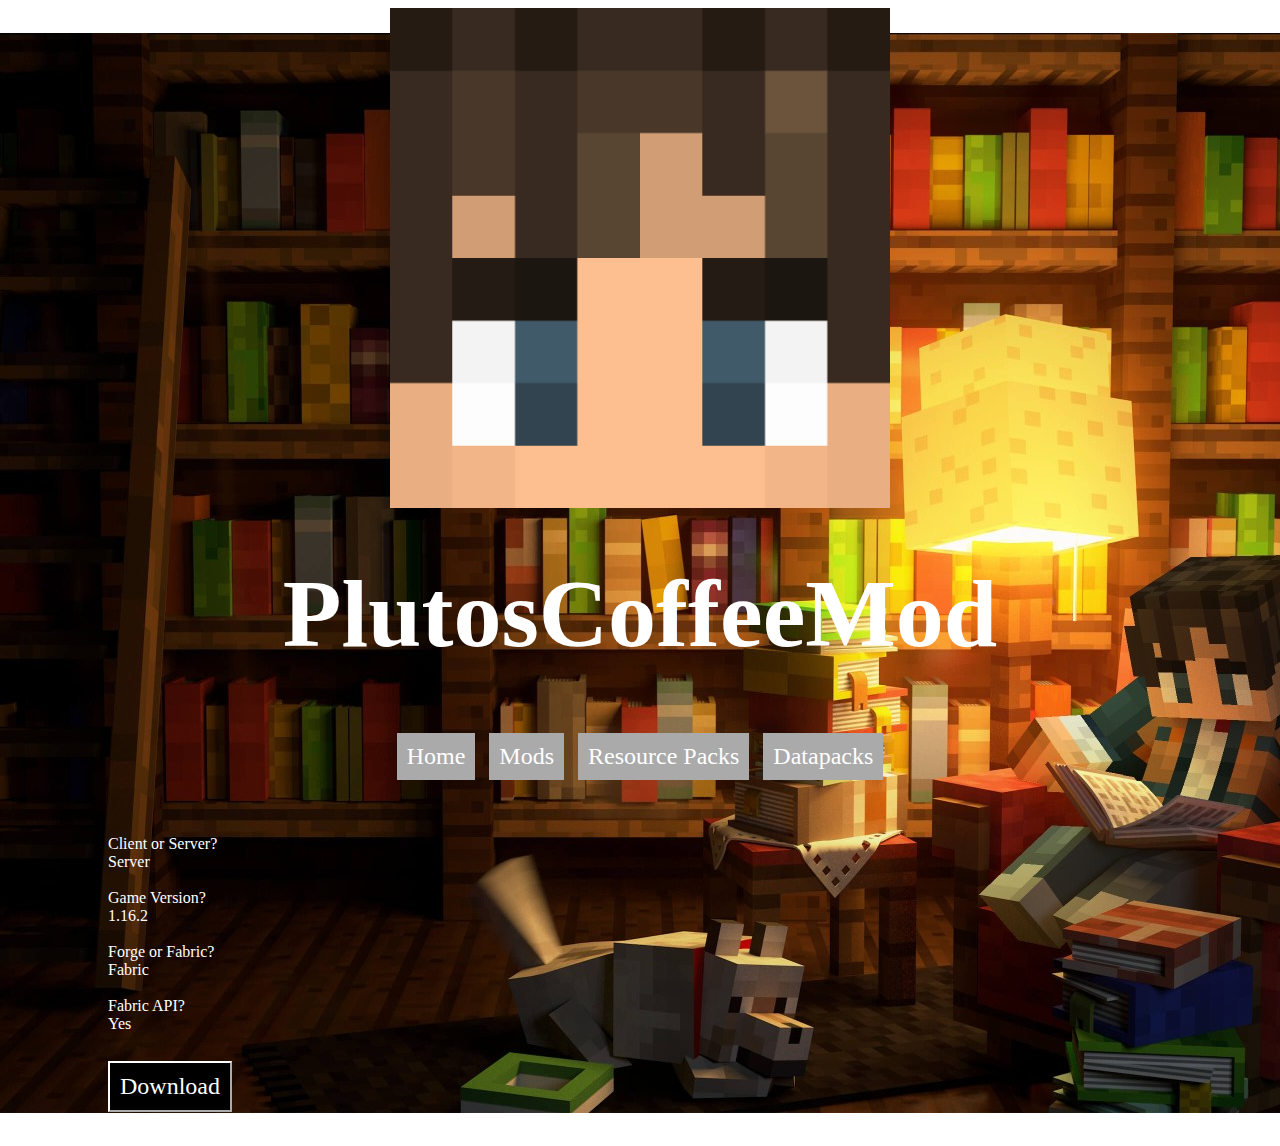
==== coffee.html @ f313448b "Add files via upload" ====
<html>
<head>
	<title> PlutosCoffeeMod - Mods - Pluto7073 </title>
	<link 
		rel="stylesheet" 
		type="text/css" 
		href="index.css">
	<script src="script.js">
	</script>
	<link
		rel="icon"
		type="image/png"
		href="files/images/favicon.png">
</head>
<body>
	<div class="headerImage">
		<img src="files/images/headerimage.png" width="500px">
	</div>
	<div class="navBarHeader">
		<h1 id="header">PlutosCoffeeMod</h1>
		<div class="buttons">
			<button class="headerButton" onClick="home()"> Home </button>
			<button class="headerButton" onClick="mods()"> Mods </button>
			<button class="headerButton" onClick="resourcepacks()"> Resource Packs </button>
			<button class="headerButton" onClick="datapacks()"> Datapacks </button>
		</div>
	</div>
	<div class="body">
		<p class="standardParagraph">
			Client or Server?<br>
				Server<br> <br>
				
			Game Version?<br>
				1.16.2<br> <br>
				
			Forge or Fabric?<br>
				Fabric<br> <br>
				
			Fabric API? <br>
				Yes<br> <br>
				
			<button class="downloadButton" onClick="downloadCoffee()"> Download </button> <br> <br>
		</p>
	</div>
</body>
</html>
---- index.css ----
@font-face {
	font-family: Minecraft;
	src: url("files/fonts/minecraft.ttf");
}
.navBarHeader {
	text-align: center;
}
body {
	background-image: url("files/images/background.jpeg");
	background-repeat: no-repeat;
	background-position: center center;
}
.headerImage {
	text-align: center;
}
#header {
	font-size: 96px;
	font-family: Minecraft;
	color: #fff;
	margin-top: 50px;
}
.headerButton {
	text-align: center;
	background-color: #aaa;
	color: #fff;
	font-family: Minecraft;
	padding: 10px;
	margin-left: 5px;
	margin-right: 5px;
	margin-bottom: 5px;
	border: none;
	font-size: 24px;
}
.headerButton:hover {
	background-color: #999;
}
#thisPage {
	background-color: #00aaff;
}
#thisPage:hover {
	background-color: #0099ff;
}
.body {
	font-family: Minecraft;
	
}
.standardHeader {
	font-family: Minecraft;
	margin-left: 100px;
	margin-top: 50px;
	color: #fff;
}
.downloadButton {
	border-color: #fff;
	background-color: #000;
	color: #fff;
	font-family: Minecraft;
	padding: 10px;
	margin-top: 10px;
	font-size: 24px;
}
.standardParagraph {
	color: #fff;
	font-family: Minecraft;
	margin-left: 100px;
	margin-top: 50px;
}
.downloadButton:hover {
	color: #000;
	background-color: #fff;
	border-color: #000;
}
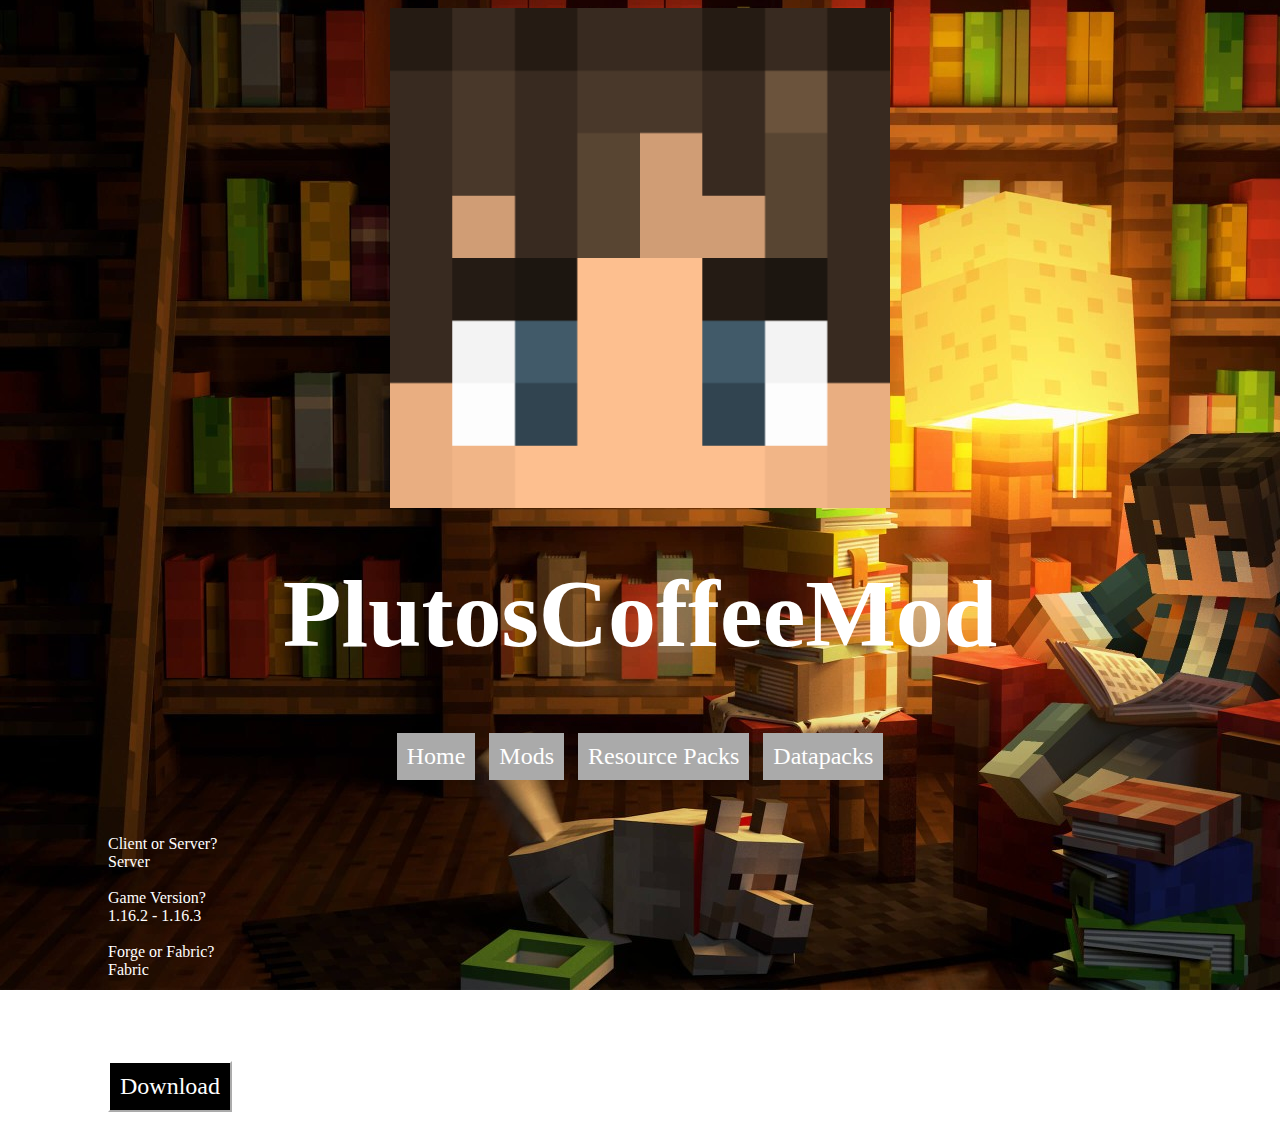
==== commit f6fcb596: "Add files via upload" ====
--- a/coffee.html
+++ b/coffee.html
@@ -31,7 +31,7 @@
 				Server<br> <br>
 				
 			Game Version?<br>
-				1.16.2<br> <br>
+				1.16.2 - 1.16.3<br> <br>
 				
 			Forge or Fabric?<br>
 				Fabric<br> <br>
--- a/index.css
+++ b/index.css
@@ -9,6 +9,7 @@
 	background-image: url("files/images/background.jpeg");
 	background-repeat: no-repeat;
 	background-position: center center;
+	background-attachment: fixed;
 }
 .headerImage {
 	text-align: center;
@@ -69,4 +70,4 @@
 	color: #000;
 	background-color: #fff;
 	border-color: #000;
-}+}
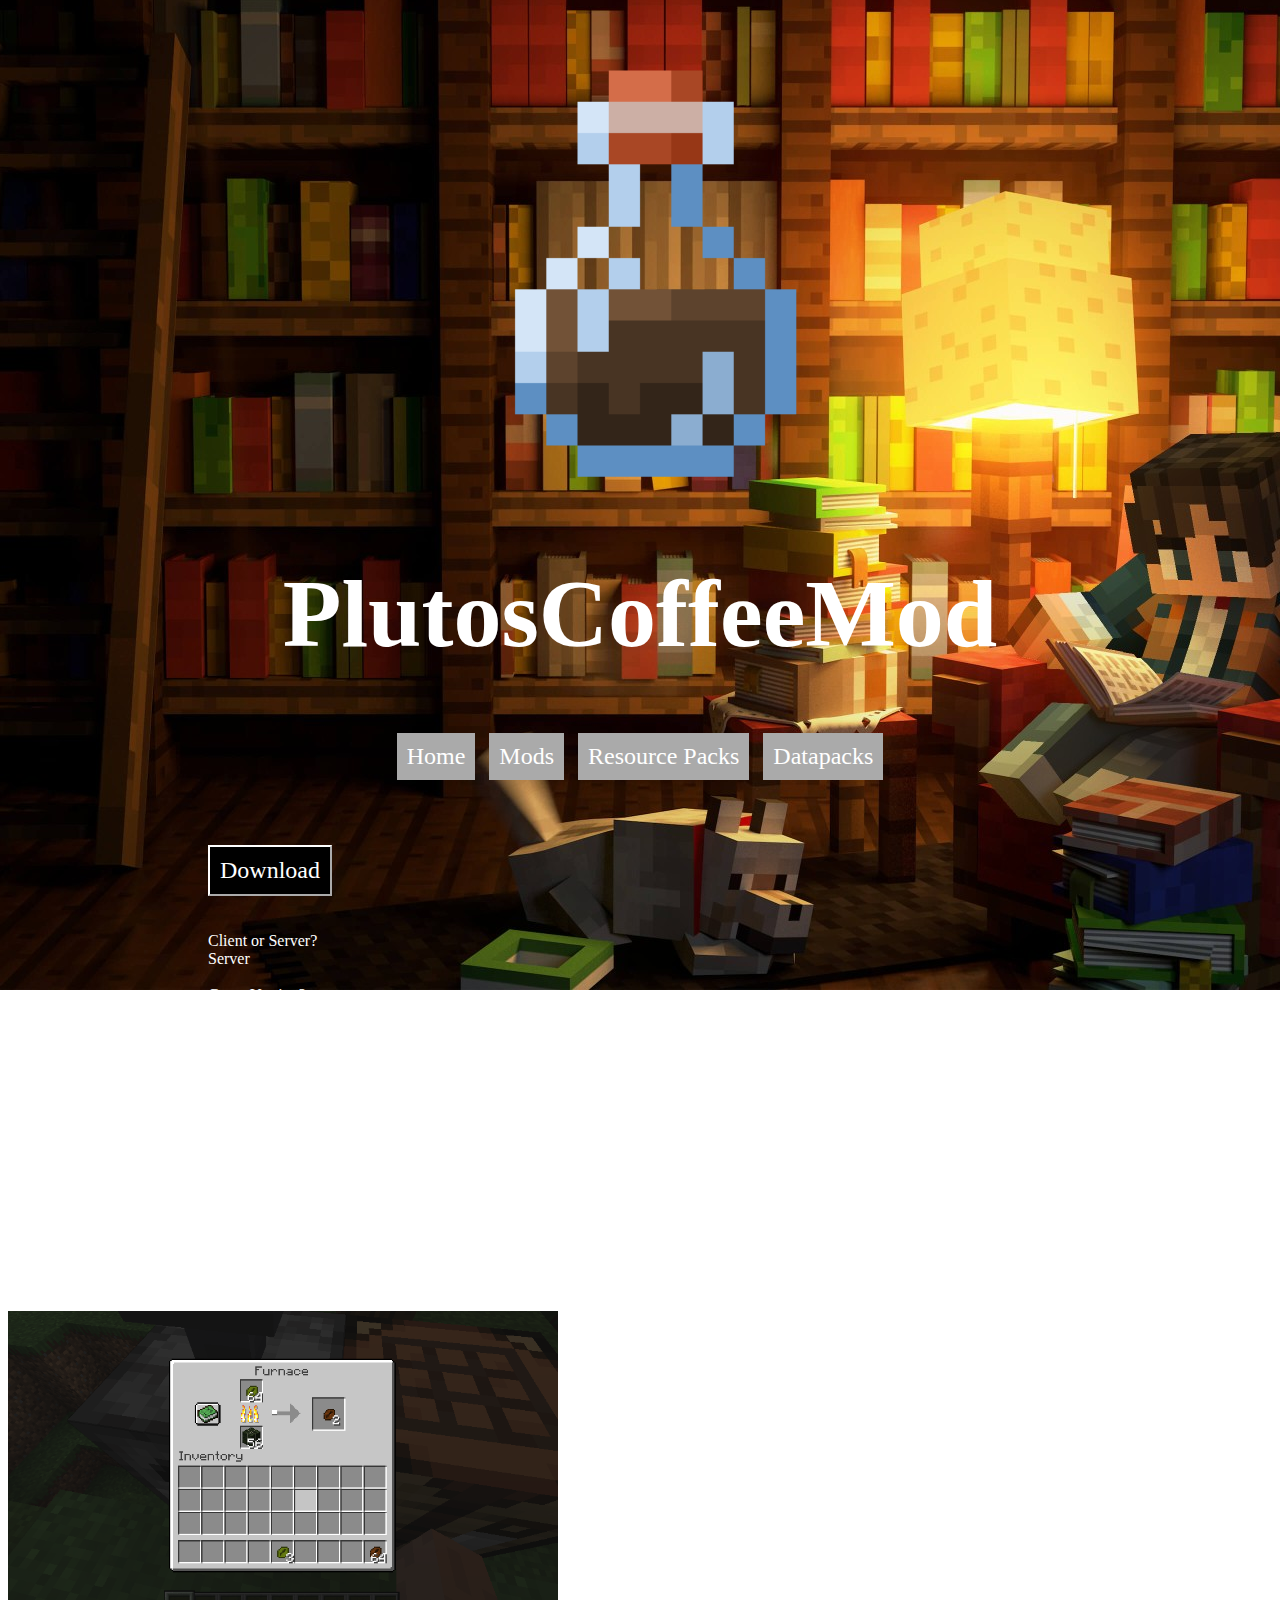
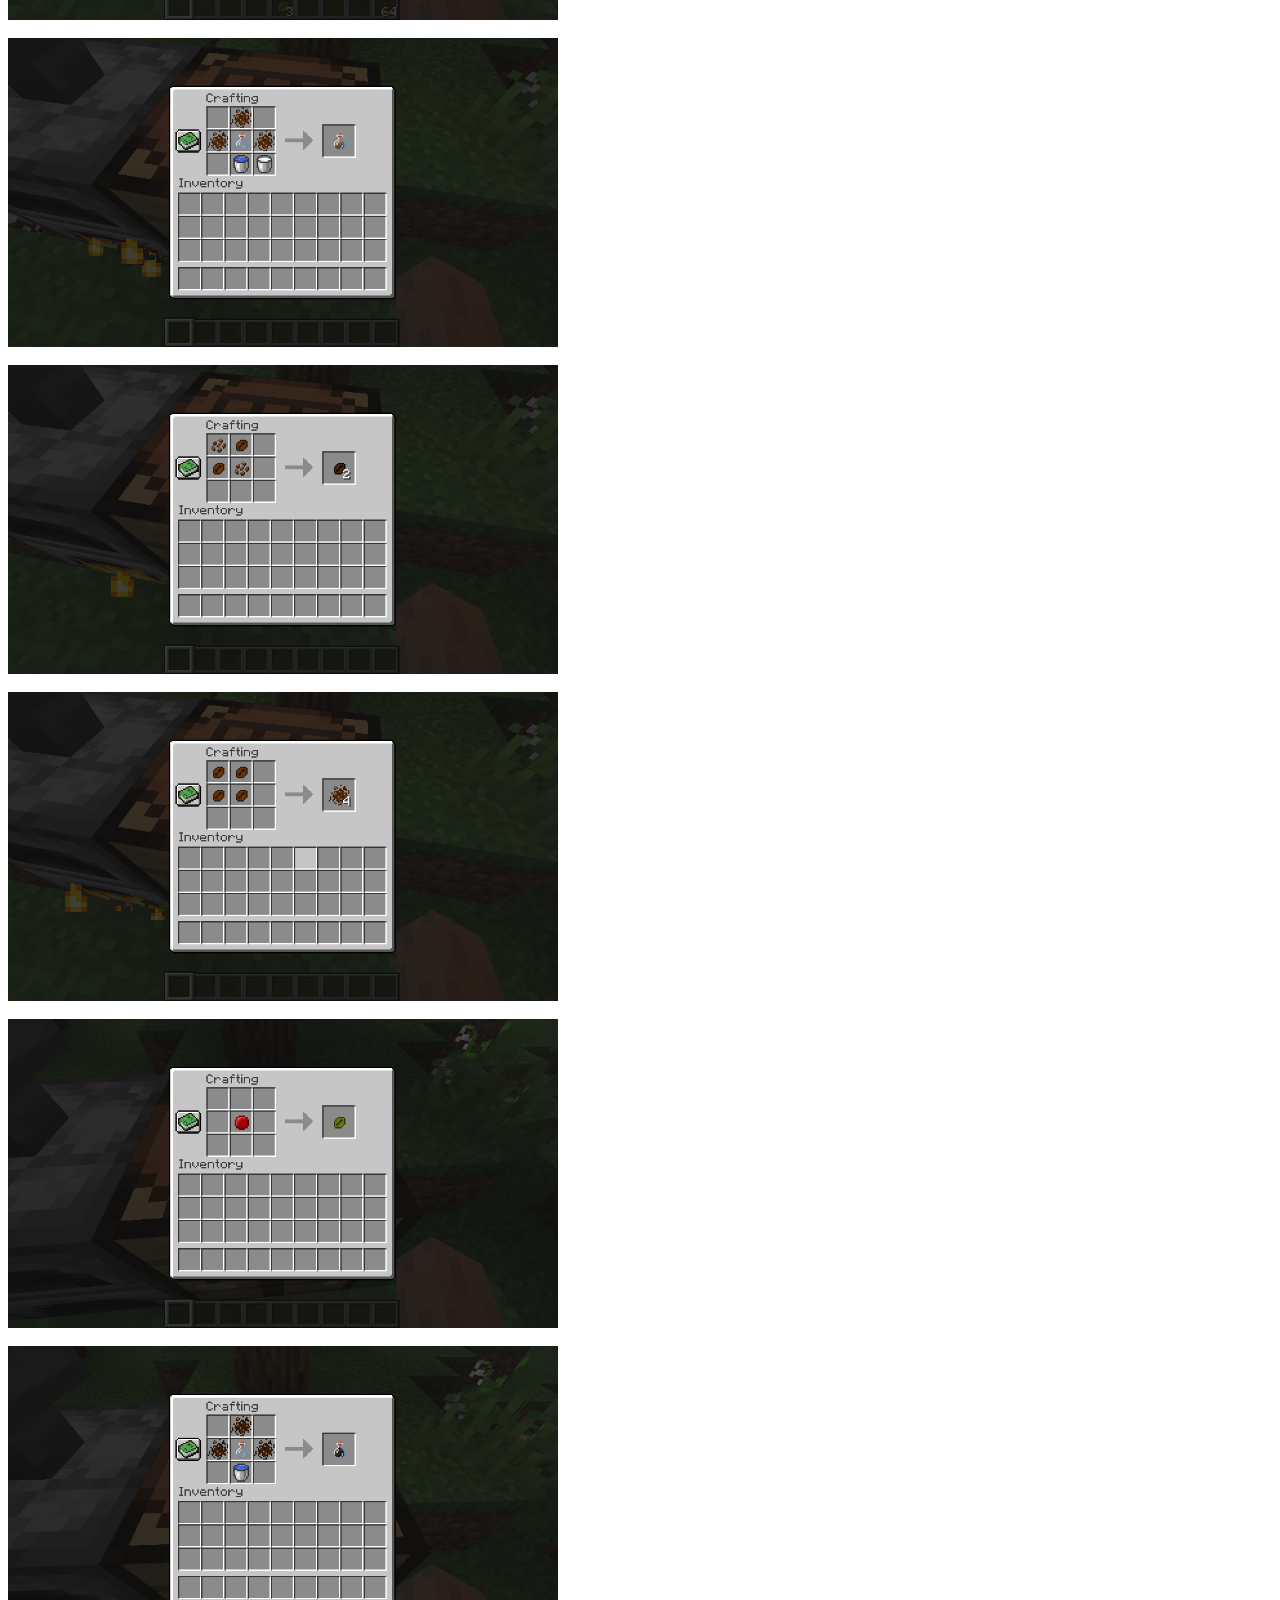
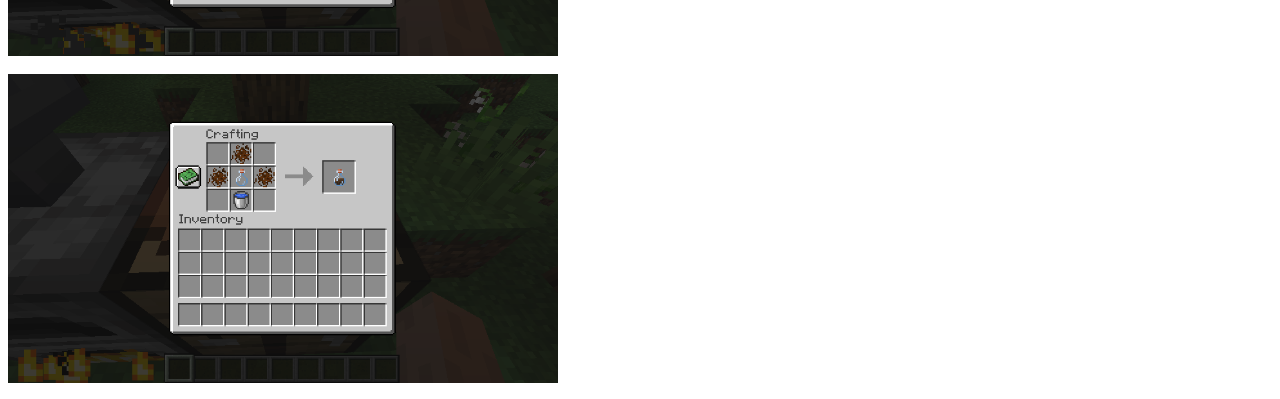
==== commit 518e7aec: "Add files via upload" ====
--- a/coffee.html
+++ b/coffee.html
@@ -10,11 +10,11 @@
 	<link
 		rel="icon"
 		type="image/png"
-		href="files/images/favicon.png">
+		href="files/images/coffee.png">
 </head>
 <body>
 	<div class="headerImage">
-		<img src="files/images/headerimage.png" width="500px">
+		<img src="files/images/coffee.png" width="500px">
 	</div>
 	<div class="navBarHeader">
 		<h1 id="header">PlutosCoffeeMod</h1>
@@ -27,6 +27,9 @@
 	</div>
 	<div class="body">
 		<p class="standardParagraph">
+			<button class="downloadButton" onClick="downloadCoffee()"> Download </button> <br> <br> <br>
+			
+			
 			Client or Server?<br>
 				Server<br> <br>
 				
@@ -37,9 +40,17 @@
 				Fabric<br> <br>
 				
 			Fabric API? <br>
-				Yes<br> <br>
+				Yes<br> <br> <br>
 				
-			<button class="downloadButton" onClick="downloadCoffee()"> Download </button> <br> <br>
+			
+			<h1 class="standardHeader"> Screenshots </h1> <br> <br>
+			<img src="files/images/coffee/srcnsht0.png" width="550px"/> <br> <br>
+			<img src="files/images/coffee/srcnsht1.png" width="550px"/> <br> <br>
+			<img src="files/images/coffee/srcnsht2.png" width="550px"/> <br> <br>
+			<img src="files/images/coffee/srcnsht3.png" width="550px"/> <br> <br>
+			<img src="files/images/coffee/srcnsht4.png" width="550px"/> <br> <br>
+			<img src="files/images/coffee/srcnsht5.png" width="550px"/> <br> <br>
+			<img src="files/images/coffee/srcnsht6.png" width="550px"/>
 		</p>
 	</div>
 </body>
--- a/index.css
+++ b/index.css
@@ -65,9 +65,10 @@
 	font-family: Minecraft;
 	margin-left: 100px;
 	margin-top: 50px;
+	padding-left: 100px;
 }
 .downloadButton:hover {
 	color: #000;
 	background-color: #fff;
 	border-color: #000;
-}
+}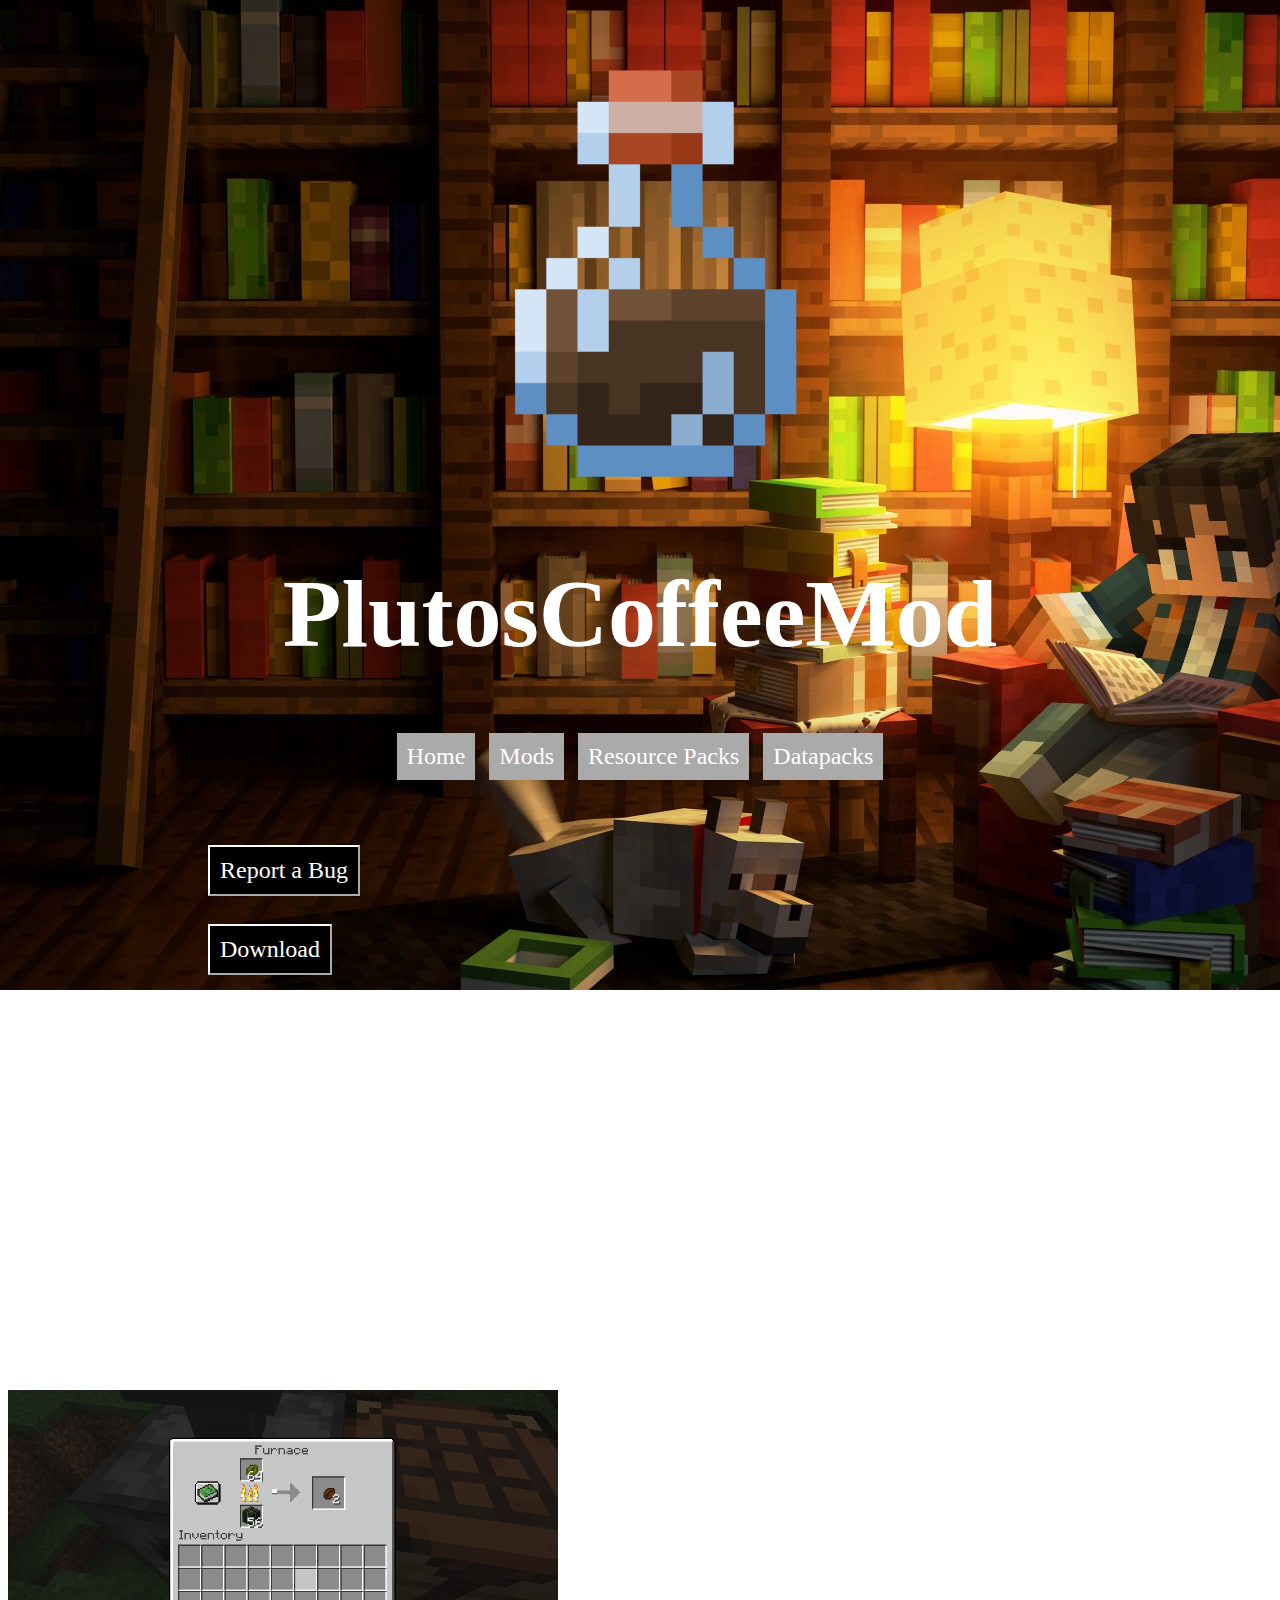
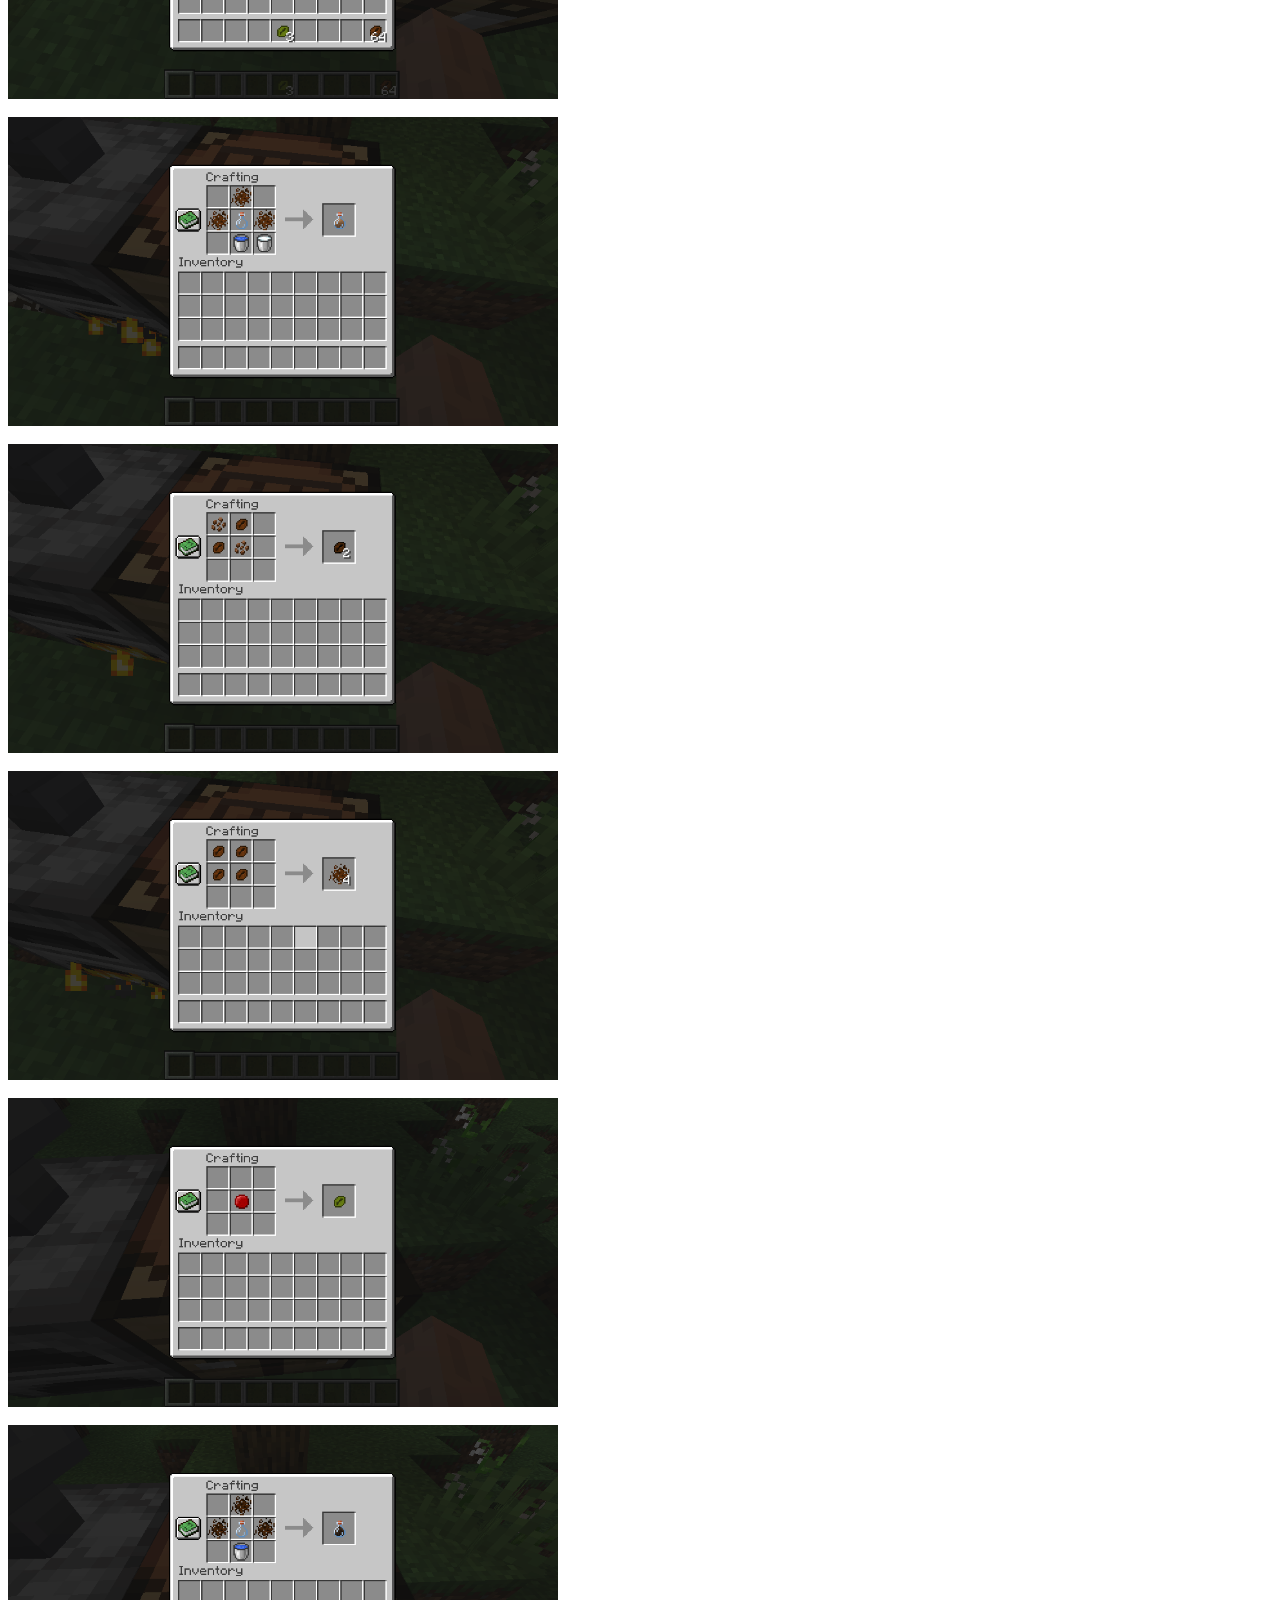
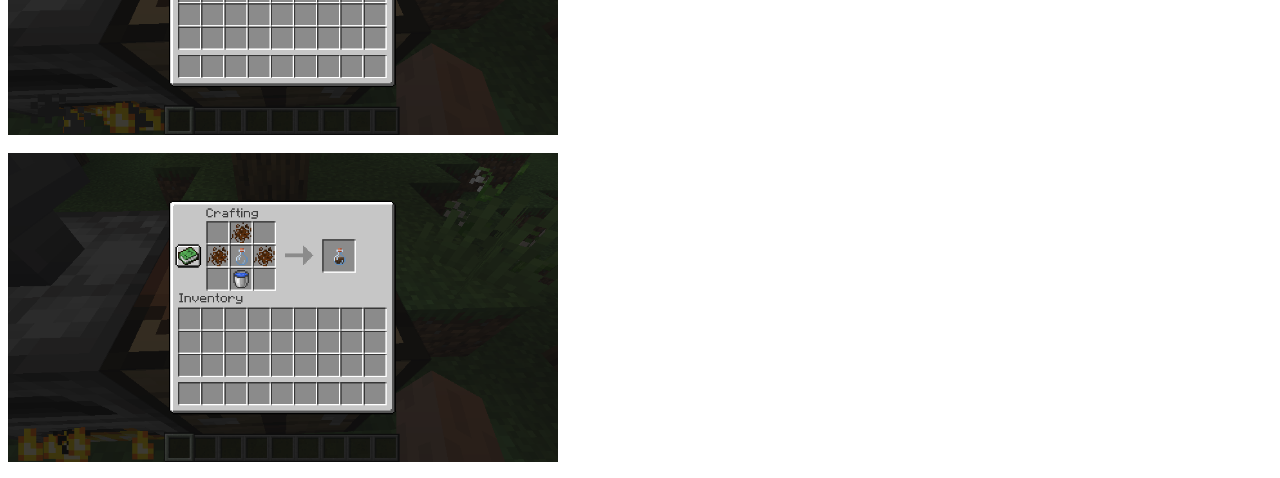
==== commit e7f2ec8f: "Add files via upload" ====
--- a/coffee.html
+++ b/coffee.html
@@ -27,6 +27,9 @@
 	</div>
 	<div class="body">
 		<p class="standardParagraph">
+		
+			<button class="downloadButton" onClick="reportBug()"> Report a Bug </button> <br> <br>
+		
 			<button class="downloadButton" onClick="downloadCoffee()"> Download </button> <br> <br> <br>
 			
 			
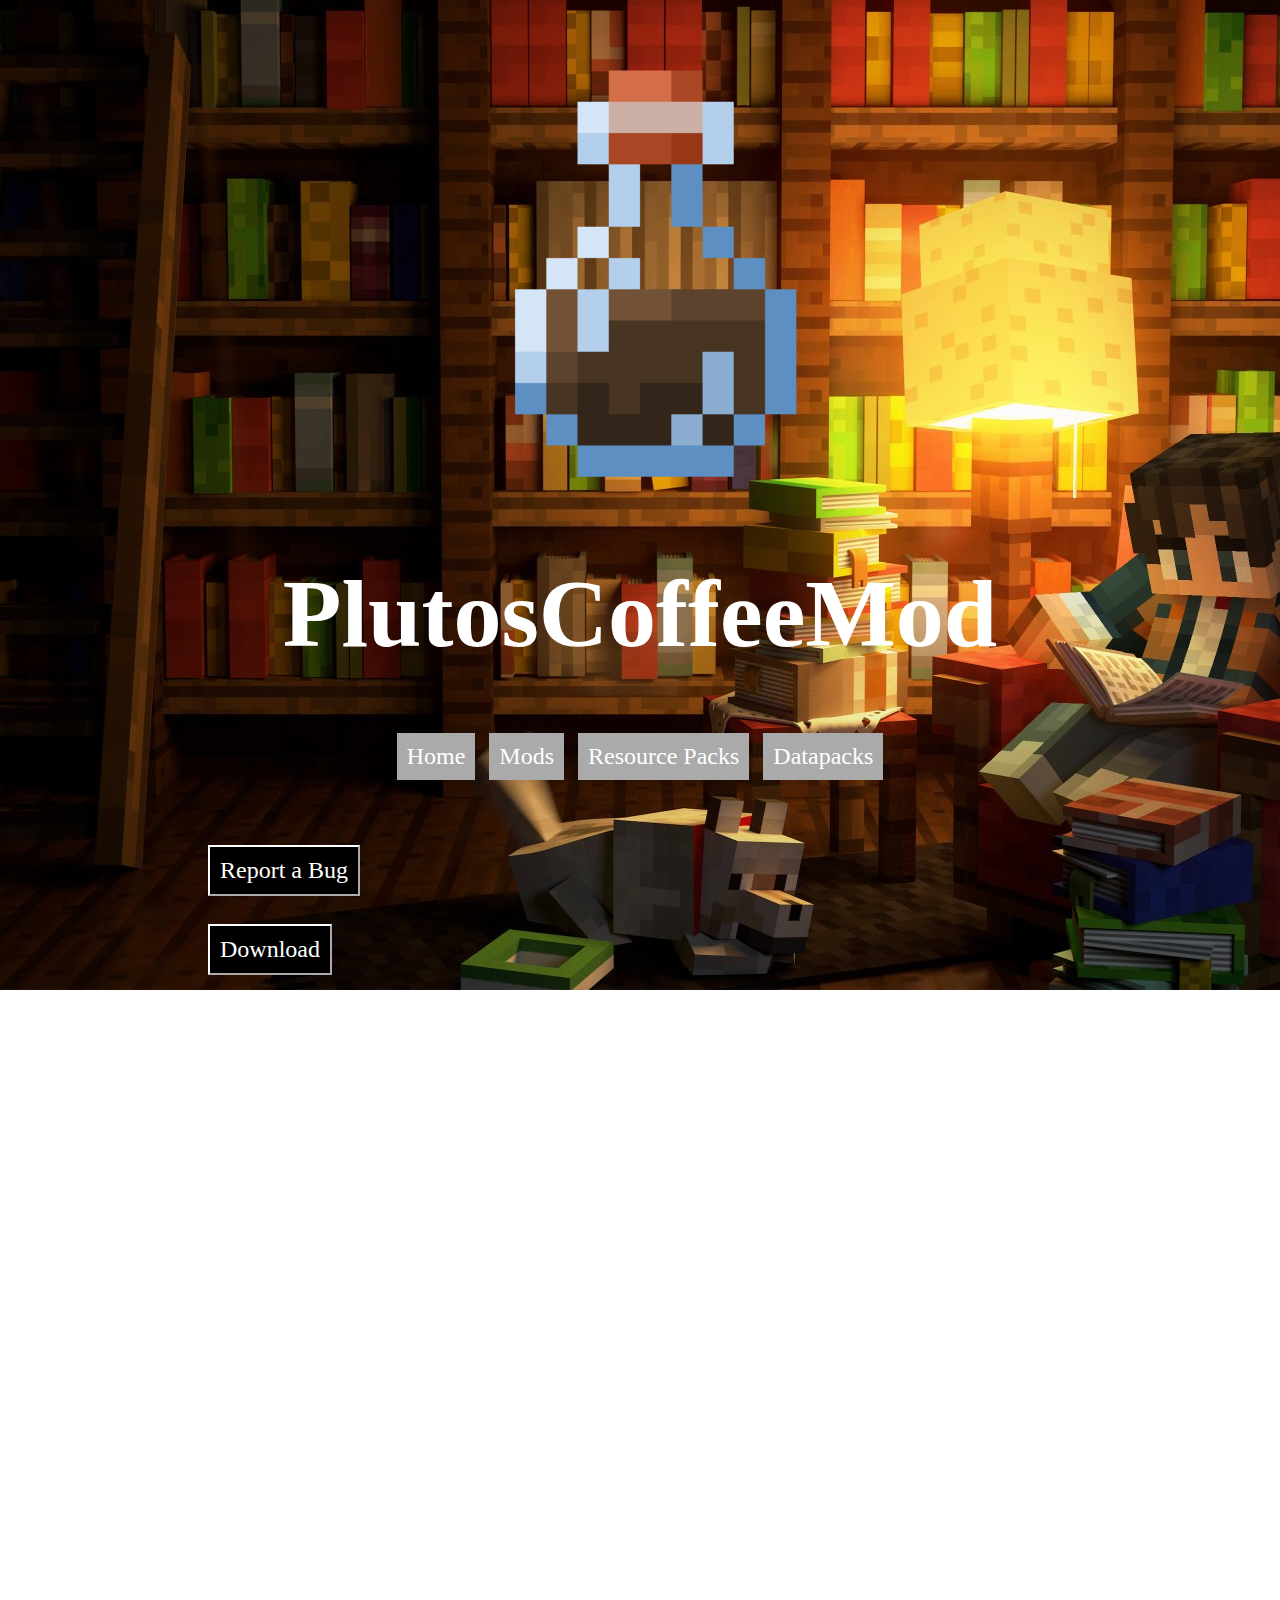
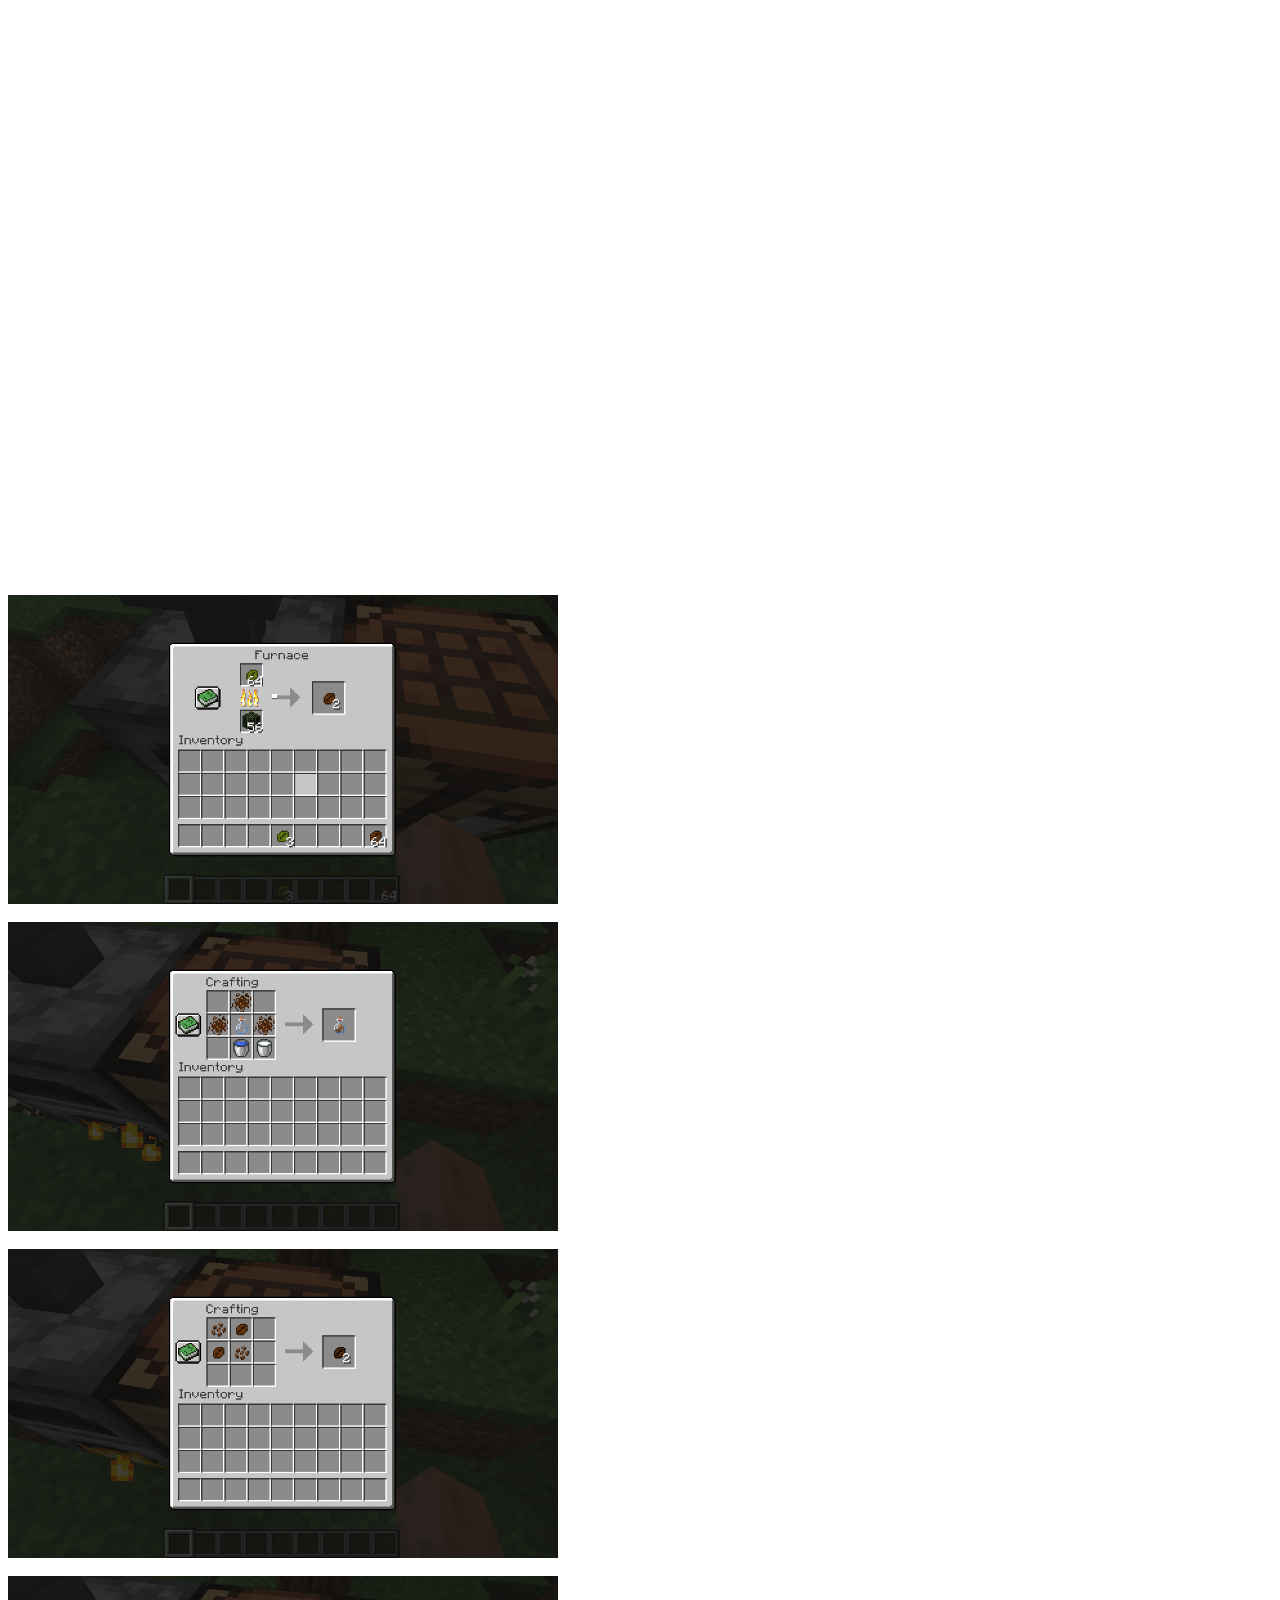
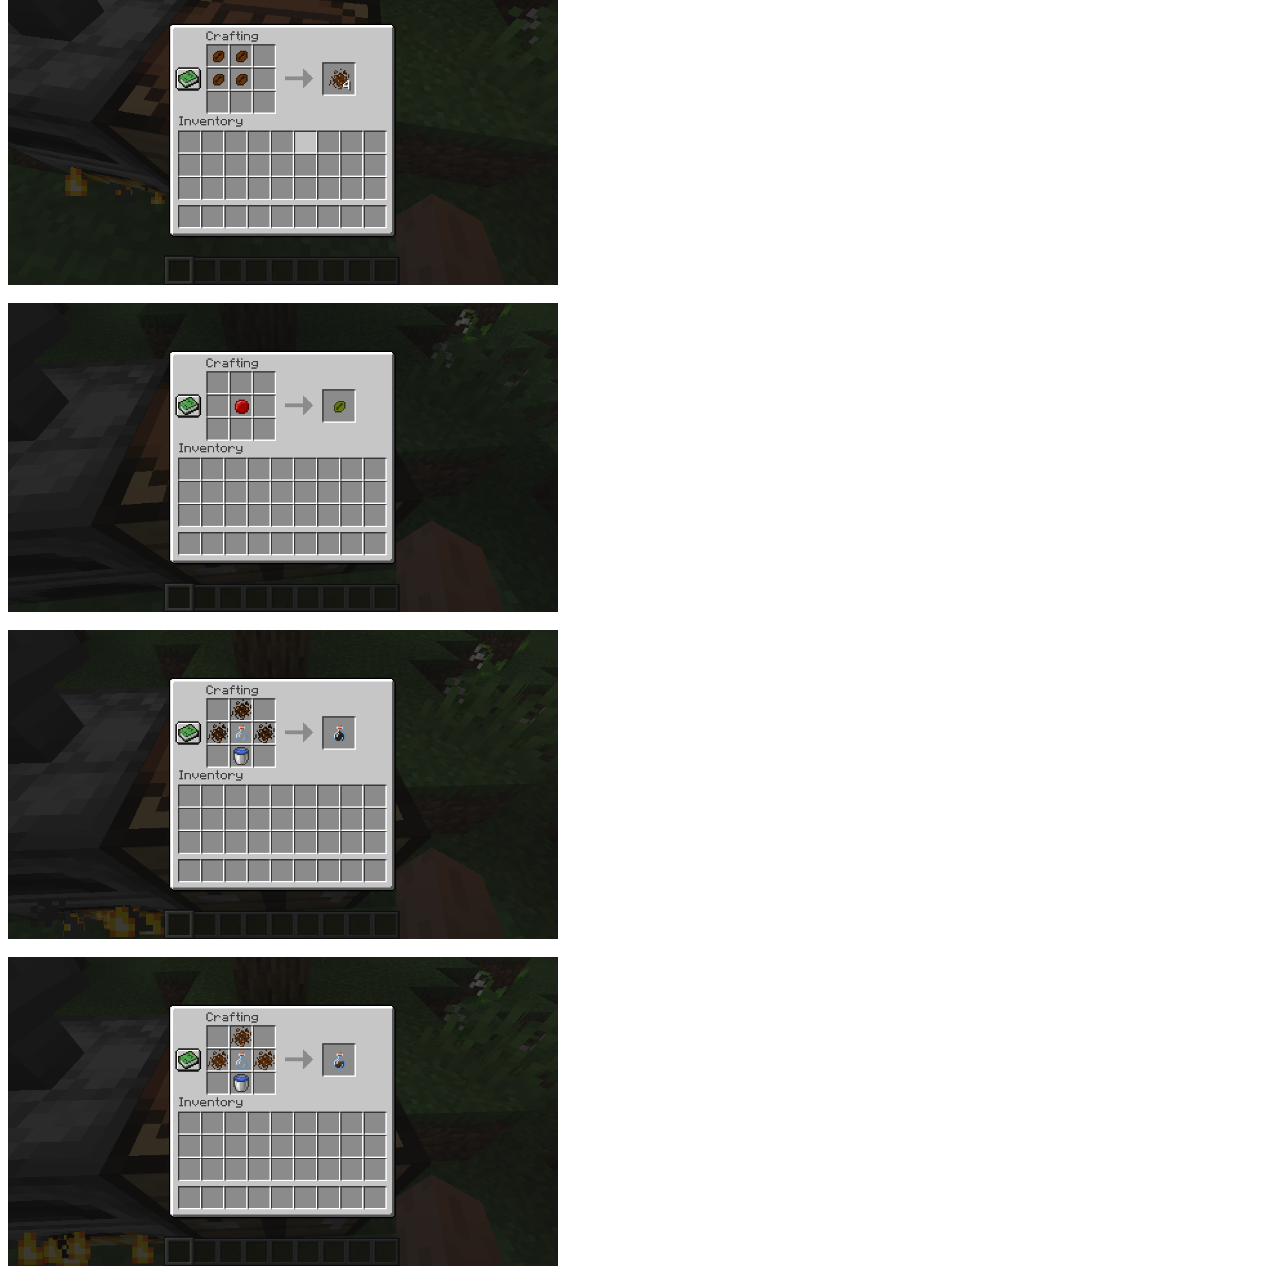
==== commit 43b72d1a: "Add files via upload" ====
--- a/coffee.html
+++ b/coffee.html
@@ -32,7 +32,9 @@
 		
 			<button class="downloadButton" onClick="downloadCoffee()"> Download </button> <br> <br> <br>
 			
-			
+			Mod Version <br>
+				1.2<br> <br>
+				
 			Client or Server?<br>
 				Server<br> <br>
 				
@@ -45,7 +47,25 @@
 			Fabric API? <br>
 				Yes<br> <br> <br>
 				
-			
+			<h1 class="standardHeader"> Changelog </h1> <br>
+			<h2 class="standardHeader"> v1.2 </h2> <br>
+			<h4 class="standardHeader"> 
+				-added Milk Coffee <br>
+				--effects: removes all prior status effects and gives you the standard coffee effects <br>
+				--Crafted with a water bucket, a milk bucket, a glass bottle, and 3 ground coffee beans <br>
+			</h4> <br>
+			<h2 class="standardHeader"> v1.1 </h2> <br>
+			<h4 class="standardHeader">
+				-added Mocha Beans <br>
+				--Crafted using 2 roast coffee beans and 2 cocoa beans. Gives you 2 Mocha Beans <br>
+				<br>
+				-added Ground Mocha Beans <br>
+				--Crafted using 4 mocha beans. Gives you 4 ground mocha beans <br>
+				<br>
+				-added Mochas <br>
+				--effects: Restores 6 hunger points and gives you standard coffee effects <br>
+				--Crafted using a water bucket, glass bottle, and 3 ground mocha beans <br>
+			</h4> <br>
 			<h1 class="standardHeader"> Screenshots </h1> <br> <br>
 			<img src="files/images/coffee/srcnsht0.png" width="550px"/> <br> <br>
 			<img src="files/images/coffee/srcnsht1.png" width="550px"/> <br> <br>
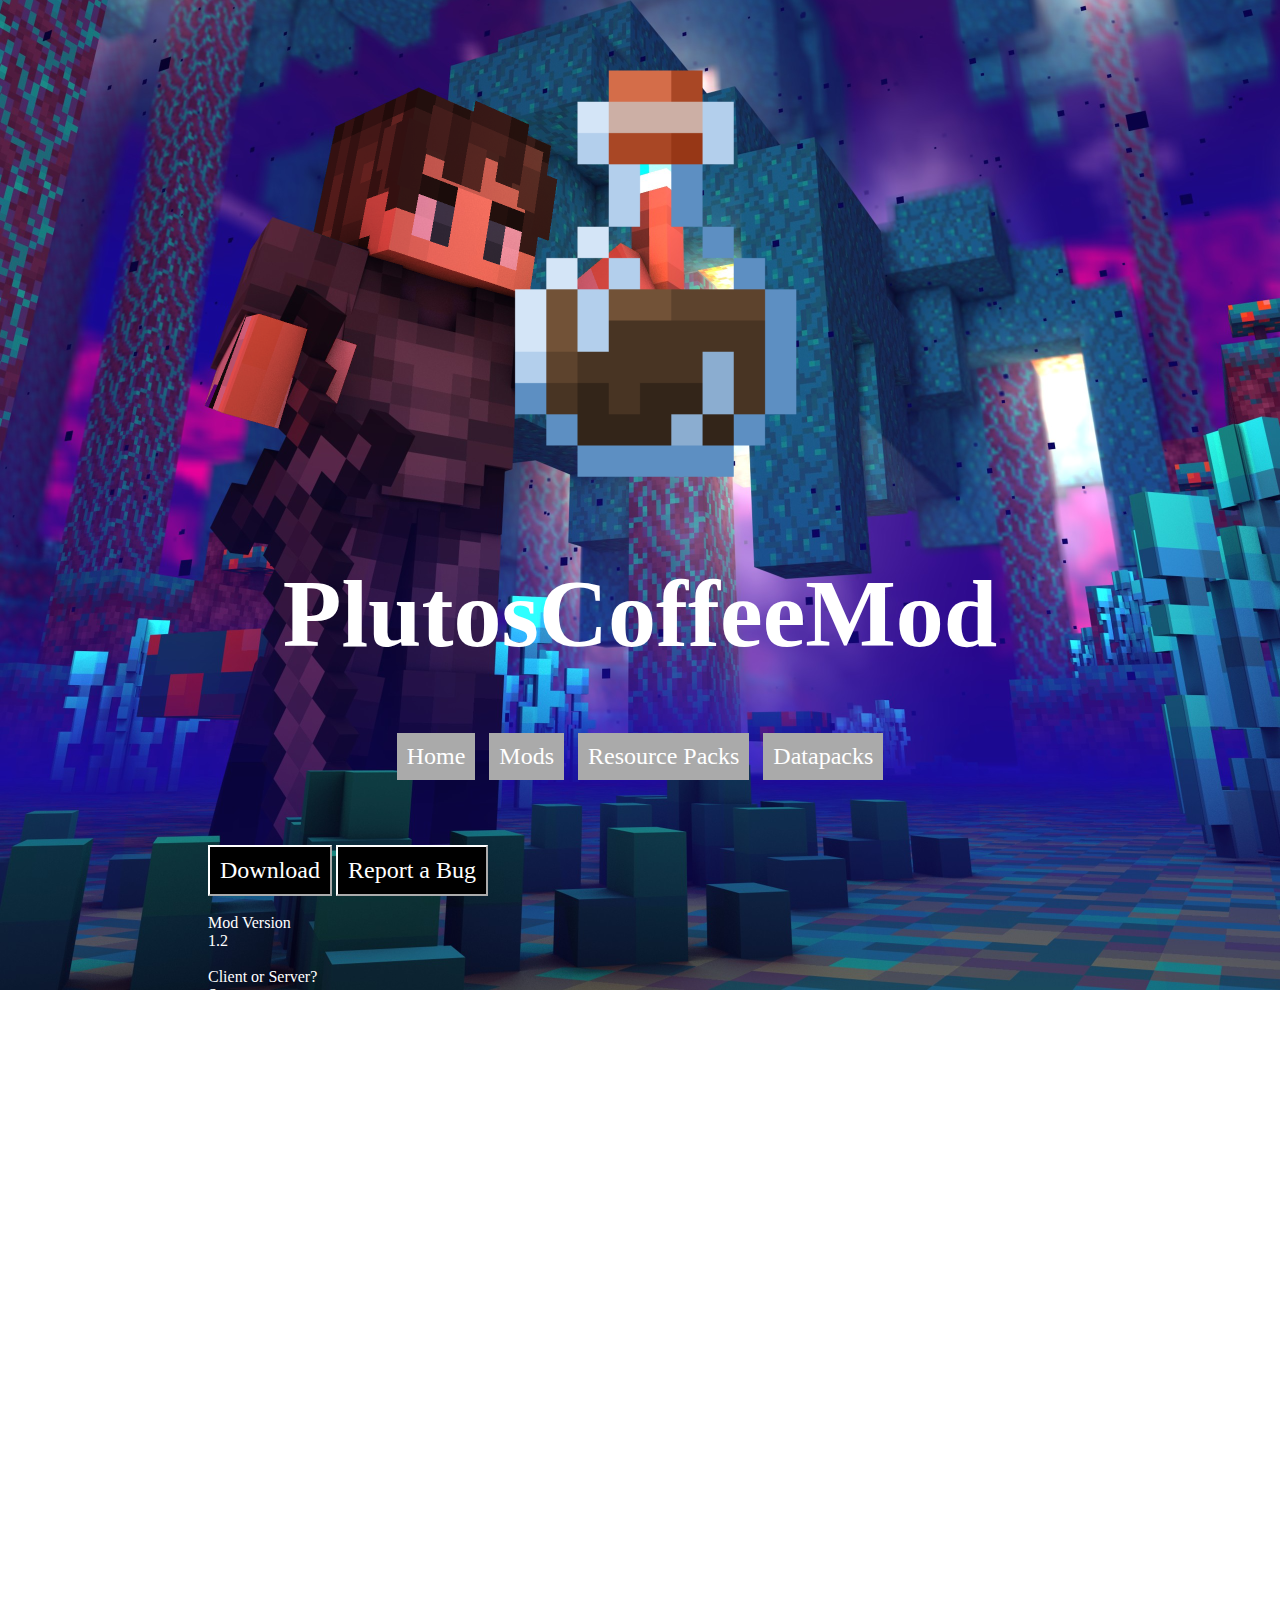
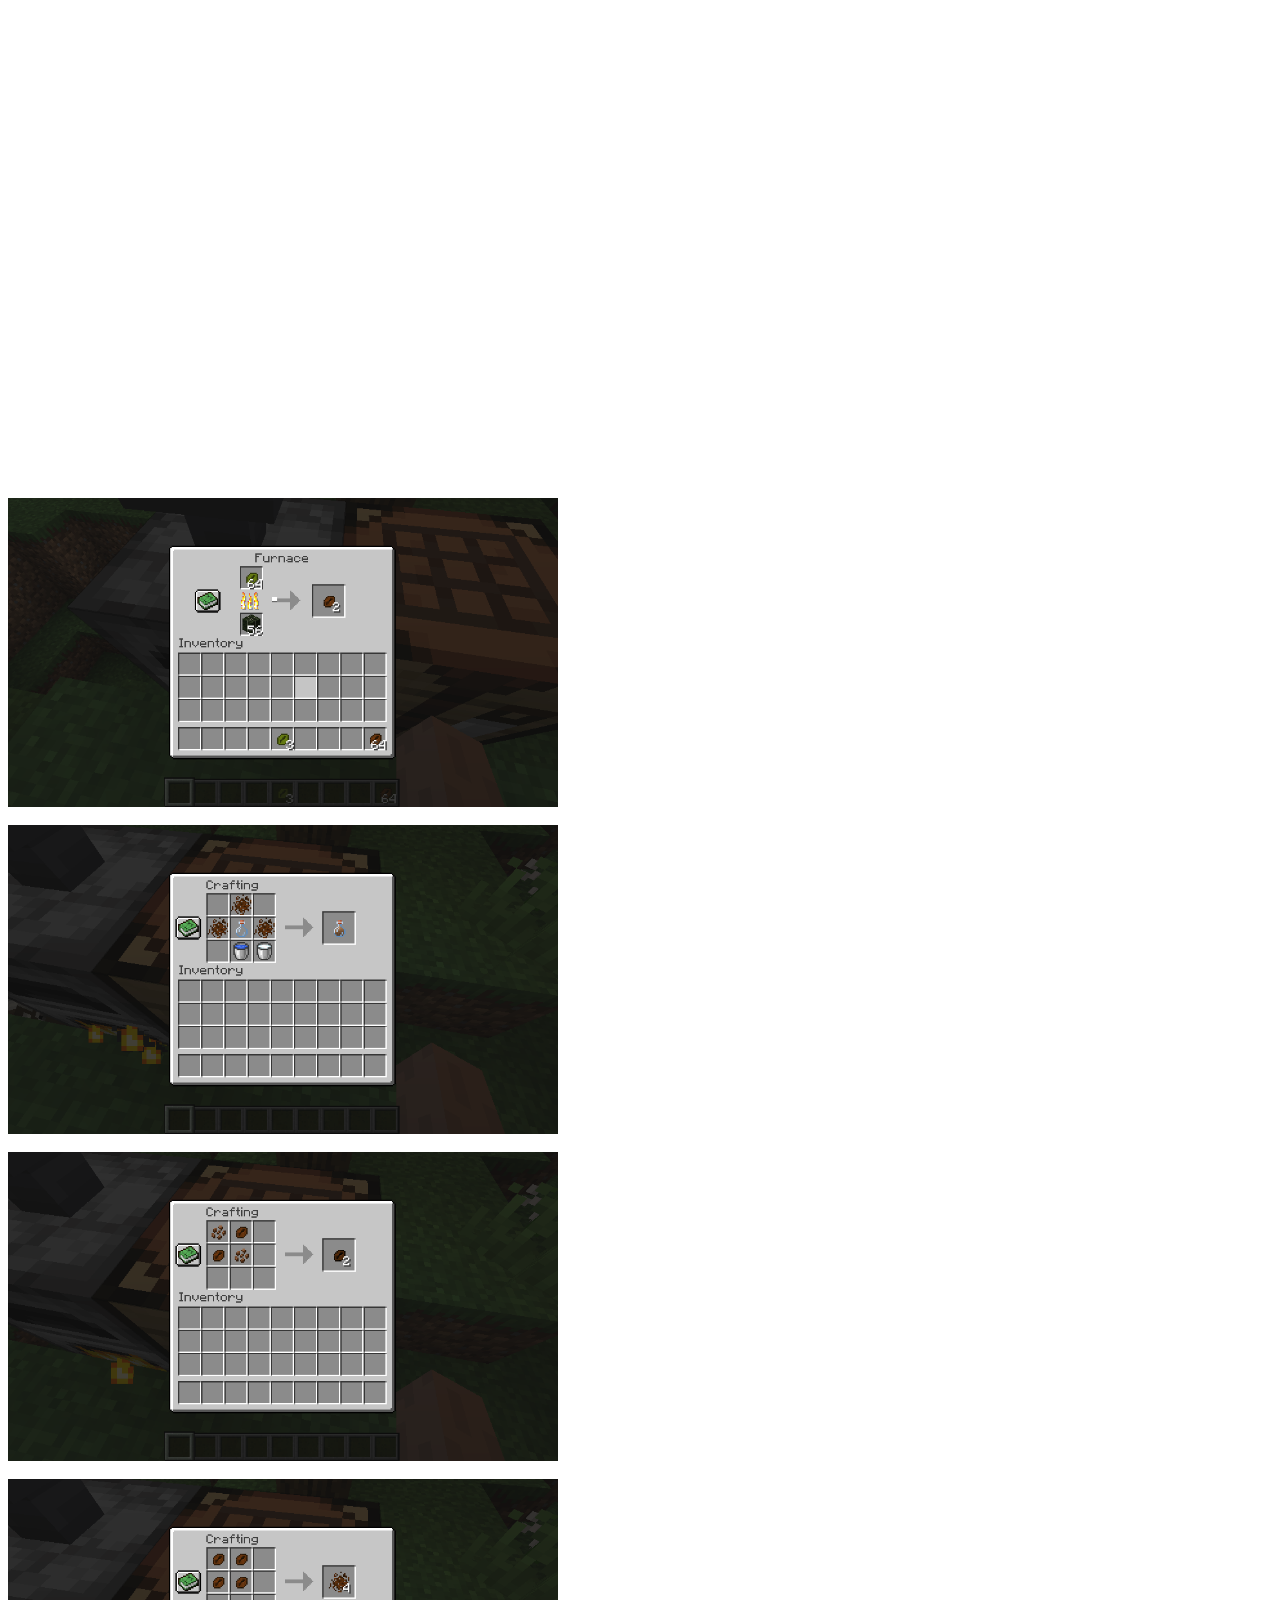
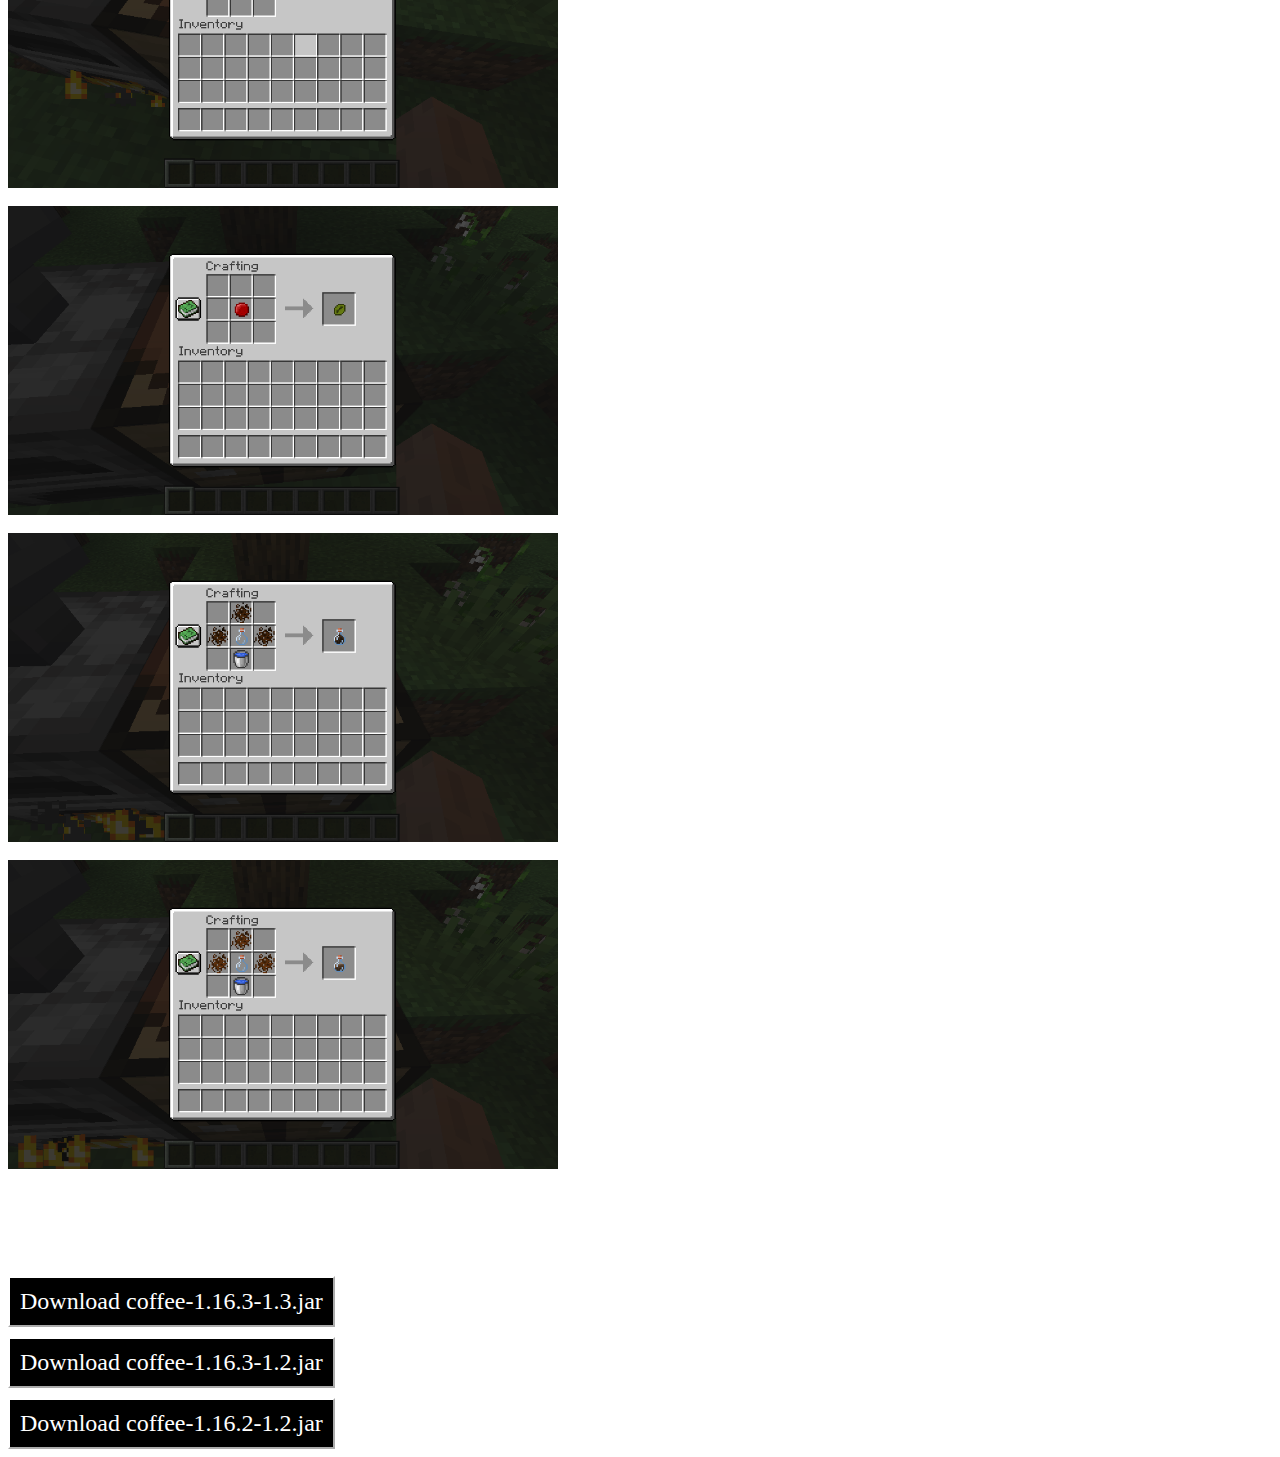
==== commit 5c7cd885: "Add files via upload" ====
--- a/coffee.html
+++ b/coffee.html
@@ -27,10 +27,8 @@
 	</div>
 	<div class="body">
 		<p class="standardParagraph">
-		
+			<button class="downloadButton" onClick="downloadCoffee()"> Download </button>
 			<button class="downloadButton" onClick="reportBug()"> Report a Bug </button> <br> <br>
-		
-			<button class="downloadButton" onClick="downloadCoffee()"> Download </button> <br> <br> <br>
 			
 			Mod Version <br>
 				1.2<br> <br>
@@ -75,6 +73,13 @@
 			<img src="files/images/coffee/srcnsht5.png" width="550px"/> <br> <br>
 			<img src="files/images/coffee/srcnsht6.png" width="550px"/>
 		</p>
+			<h2 class="standardHeader" id="download"> Download </h2>
+			<button class="downloadButton" onClick="coffee3()"> Download coffee-1.16.3-1.3.jar </button>
+			<br>
+			<button class="downloadButton" onClick="coffee2()"> Download coffee-1.16.3-1.2.jar </button>
+			<br>
+			<button class="downloadButton" onClick="coffee1()"> Download coffee-1.16.2-1.2.jar </button>
+			<br>
 	</div>
 </body>
 </html>--- a/index.css
+++ b/index.css
@@ -6,7 +6,7 @@
 	text-align: center;
 }
 body {
-	background-image: url("files/images/background.jpeg");
+	background-image: url("files/images/background2.0.png");
 	background-repeat: no-repeat;
 	background-position: center center;
 	background-attachment: fixed;
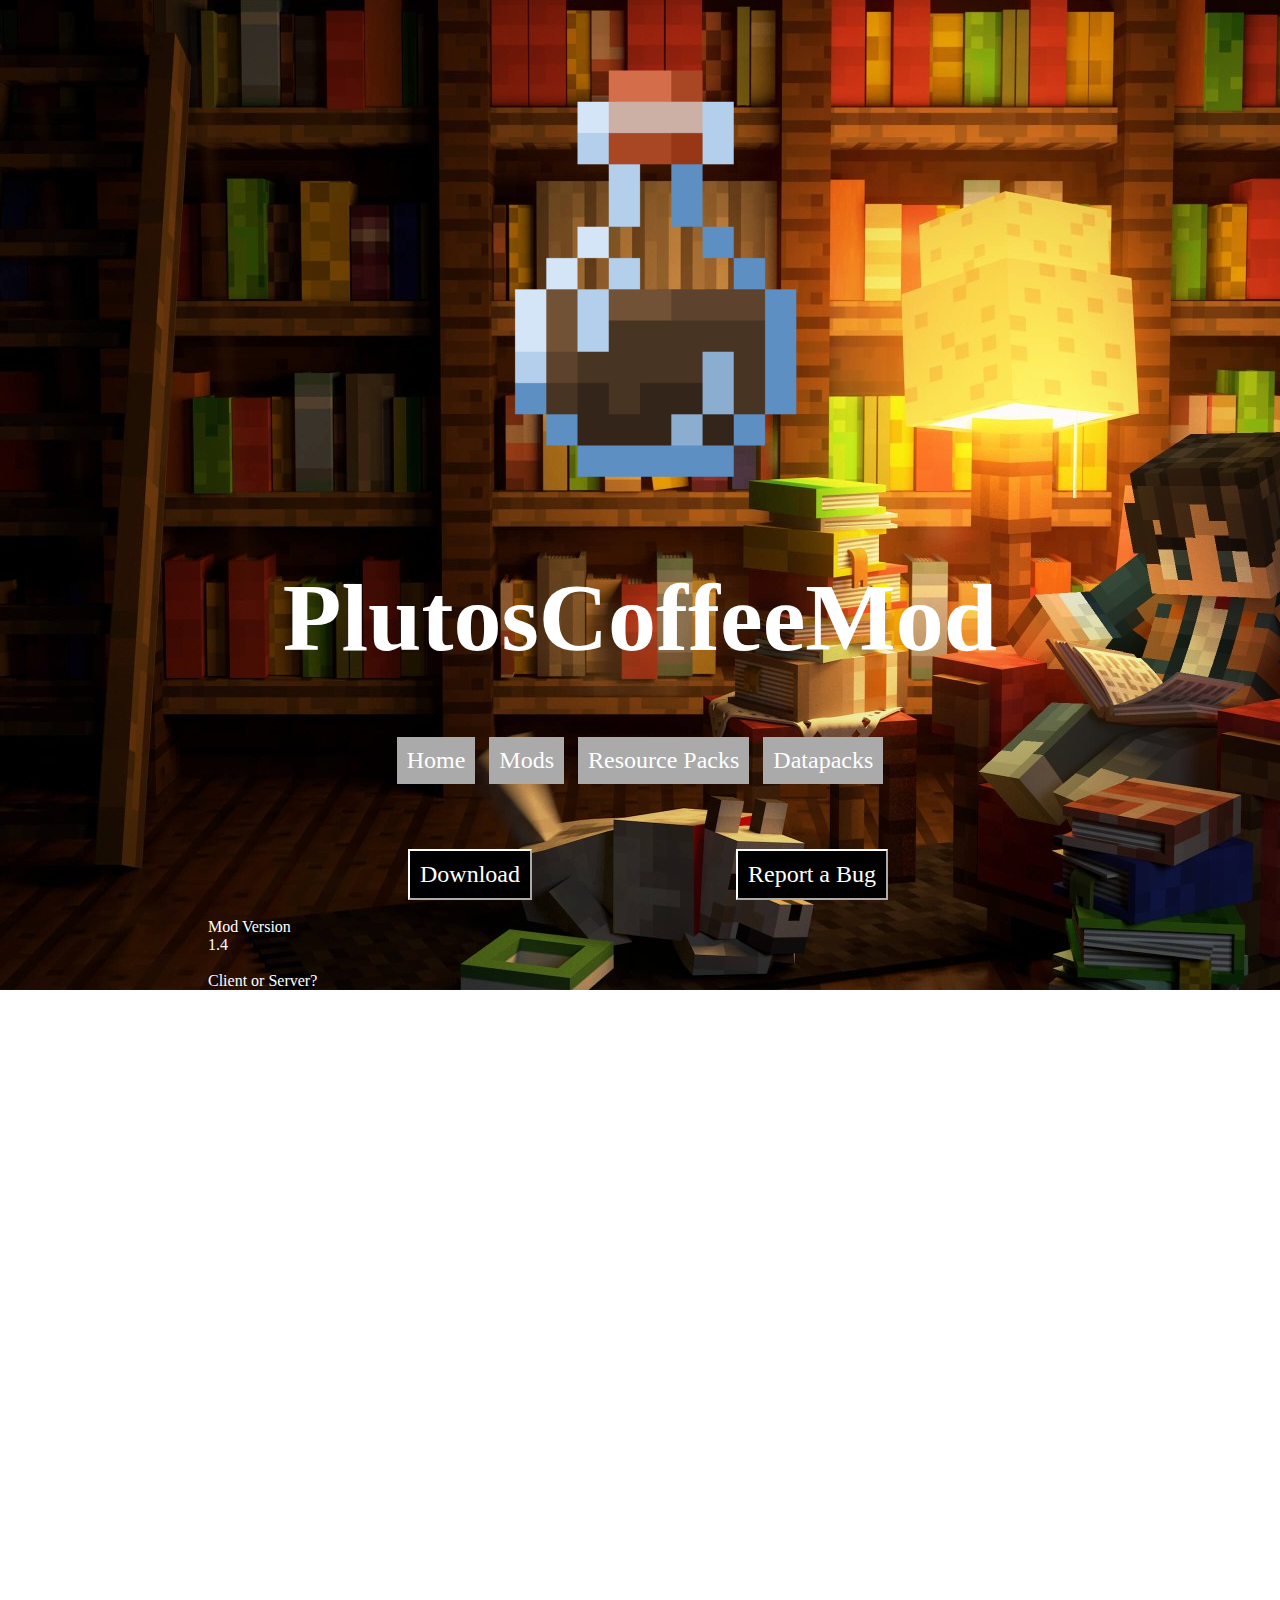
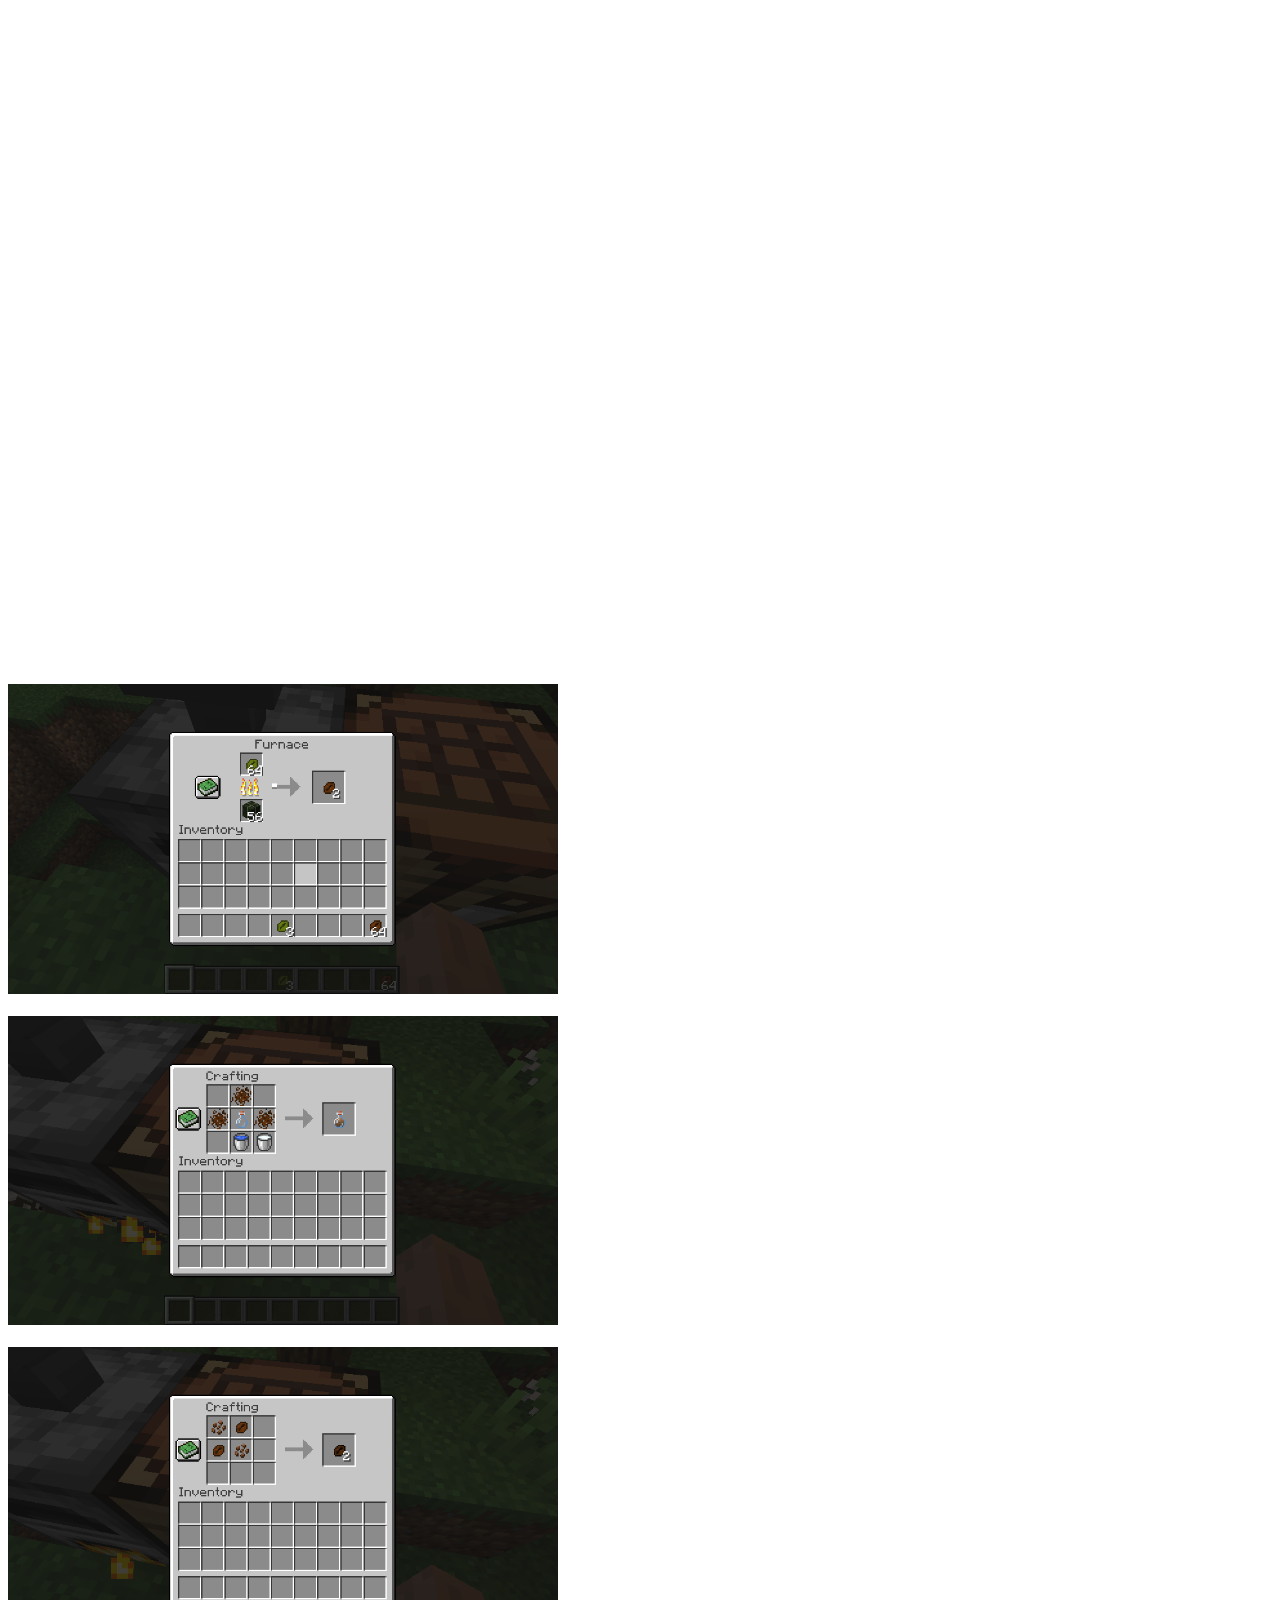
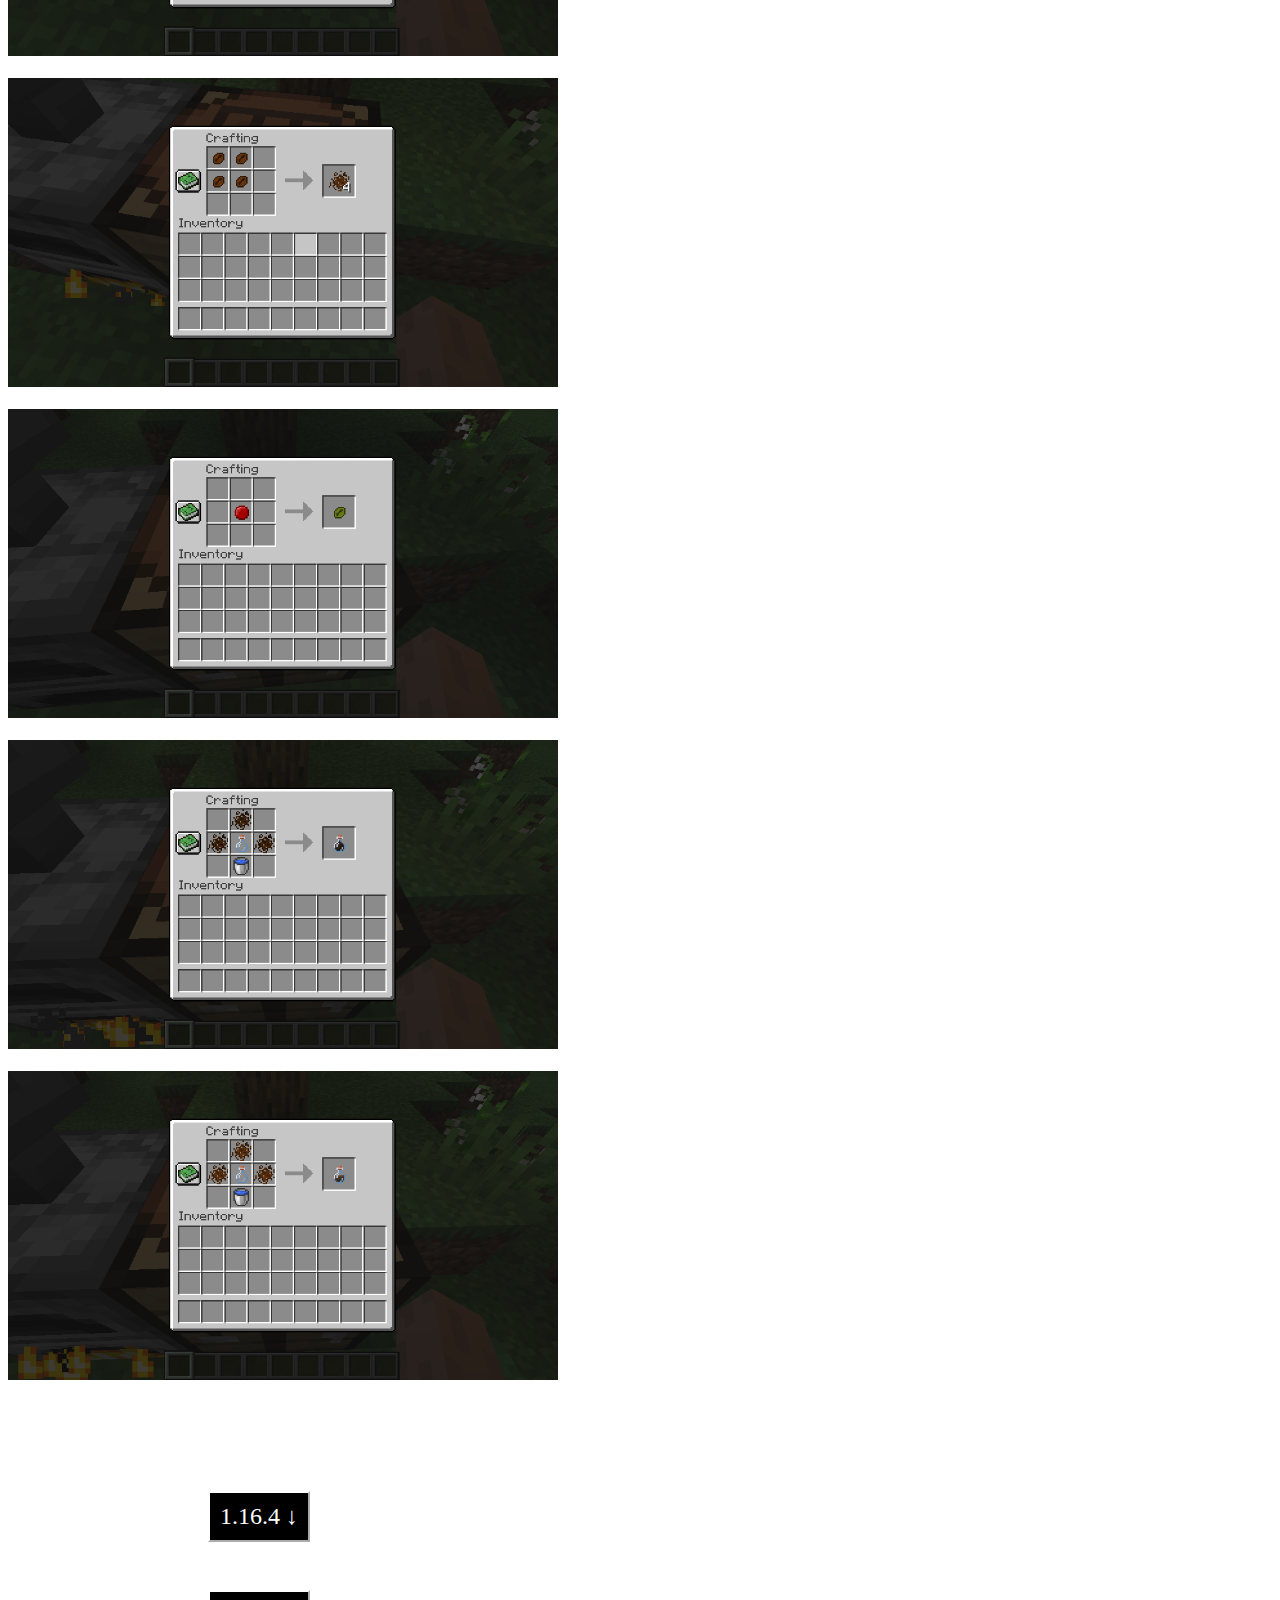
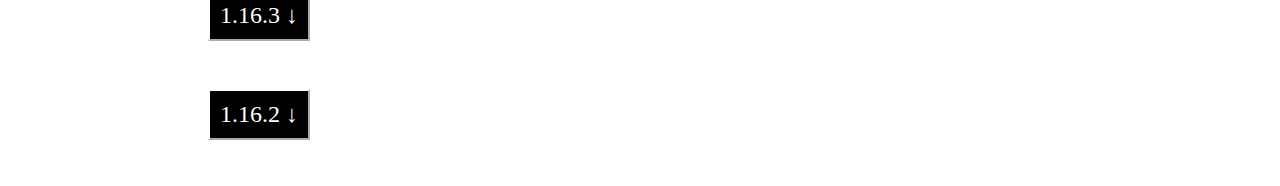
==== commit d5ddb2db: "Add files via upload" ====
--- a/coffee.html
+++ b/coffee.html
@@ -1,3 +1,4 @@
+<!DOCTYPE html>
 <html>
 <head>
 	<title> PlutosCoffeeMod - Mods - Pluto7073 </title>
@@ -31,13 +32,13 @@
 			<button class="downloadButton" onClick="reportBug()"> Report a Bug </button> <br> <br>
 			
 			Mod Version <br>
-				1.2<br> <br>
+				1.4<br> <br>
 				
 			Client or Server?<br>
 				Server<br> <br>
 				
 			Game Version?<br>
-				1.16.2 - 1.16.3<br> <br>
+				1.16.2 - 1.16.4<br> <br>
 				
 			Forge or Fabric?<br>
 				Fabric<br> <br>
@@ -46,6 +47,11 @@
 				Yes<br> <br> <br>
 				
 			<h1 class="standardHeader"> Changelog </h1> <br>
+			<h2 class="standardHeader"> v1.4 </h2> <br>
+			<h4 class="standardHeader">
+				-Fixed bug where Coffee Crop background appeared to be all black
+			</h4>
+		
 			<h2 class="standardHeader"> v1.2 </h2> <br>
 			<h4 class="standardHeader"> 
 				-added Milk Coffee <br>
@@ -74,11 +80,24 @@
 			<img src="files/images/coffee/srcnsht6.png" width="550px"/>
 		</p>
 			<h2 class="standardHeader" id="download"> Download </h2>
-			<button class="downloadButton" onClick="coffee3()"> Download coffee-1.16.3-1.3.jar </button>
+            <button class="openBtn" onClick="open1164()" id="1164btn"> 1.16.4 &darr; </button>
+            <div class="versionBox" id="1164box">
+			    <button class="downloadButton" onClick="coffee5()"> Download coffee-1.16.4-1.4.jar </button>
+            </div>
 			<br>
-			<button class="downloadButton" onClick="coffee2()"> Download coffee-1.16.3-1.2.jar </button>
-			<br>
-			<button class="downloadButton" onClick="coffee1()"> Download coffee-1.16.2-1.2.jar </button>
+			<button class="openBtn" onClick="open1163()" id="1163btn"> 1.16.3 &darr; </button>
+			<div id="1163box" class="versionBox">
+				<button class="downloadButton" onClick="coffee4()"> Download coffee-1.16.3-1.4.jar </button>
+				<br>
+				<button class="downloadButton" onClick="coffee3()"> Download coffee-1.16.3-1.3.jar </button>
+				<br>
+				<button class="downloadButton" onClick="coffee2()"> Download coffee-1.16.3-1.2.jar </button>
+				<br>
+			</div> <br>
+            <button class="openBtn" onClick="open1162()" id="1162btn"> 1.16.2 &darr; </button>
+            <div id="1162box" class="versionBox">
+			    <button class="downloadButton" onClick="coffee1()"> Download coffee-1.16.2-1.2.jar </button>
+            </div>
 			<br>
 	</div>
 </body>
--- a/index.css
+++ b/index.css
@@ -6,7 +6,7 @@
 	text-align: center;
 }
 body {
-	background-image: url("files/images/background2.0.png");
+	background-image: url("files/images/background.jpeg");
 	background-repeat: no-repeat;
 	background-position: center center;
 	background-attachment: fixed;
@@ -50,6 +50,7 @@
 	margin-left: 100px;
 	margin-top: 50px;
 	color: #fff;
+	text-decoration: none;
 }
 .downloadButton {
 	border-color: #fff;
@@ -59,6 +60,8 @@
 	padding: 10px;
 	margin-top: 10px;
 	font-size: 24px;
+    margin-left: 200px;
+    transition: 0.5;
 }
 .standardParagraph {
 	color: #fff;
@@ -71,4 +74,50 @@
 	color: #000;
 	background-color: #fff;
 	border-color: #000;
-}+}
+a {
+	text-decoration: none;
+	color: #ffffff;
+}
+
+.versionBox {
+    height: 0px;
+    overflow: hidden;
+    width: 100%;
+    font-size: 24px;
+    margin-left: 200px;
+    padding: 10px;
+    margin-right: 200px;
+    transition: 0.5s;
+}
+
+.openBtn {
+    border-color: #fff;
+	background-color: #000;
+	color: #fff;
+	font-family: Minecraft;
+	padding: 10px;
+	margin-top: 10px;
+	font-size: 24px;
+    margin-left: 200px;
+}
+.openBtn:hover {
+    color: #000;
+	background-color: #fff;
+	border-color: #000;
+}
+.closeBtn {
+    border-color: #fff;
+	background-color: #000;
+	color: #fff;
+	font-family: Minecraft;
+	padding: 10px;
+	margin-top: 10px;
+	font-size: 24px;
+    margin-left: 200px;
+}
+.closeBtn:hover {
+    color: #000;
+	background-color: #fff;
+	border-color: #000;
+}
